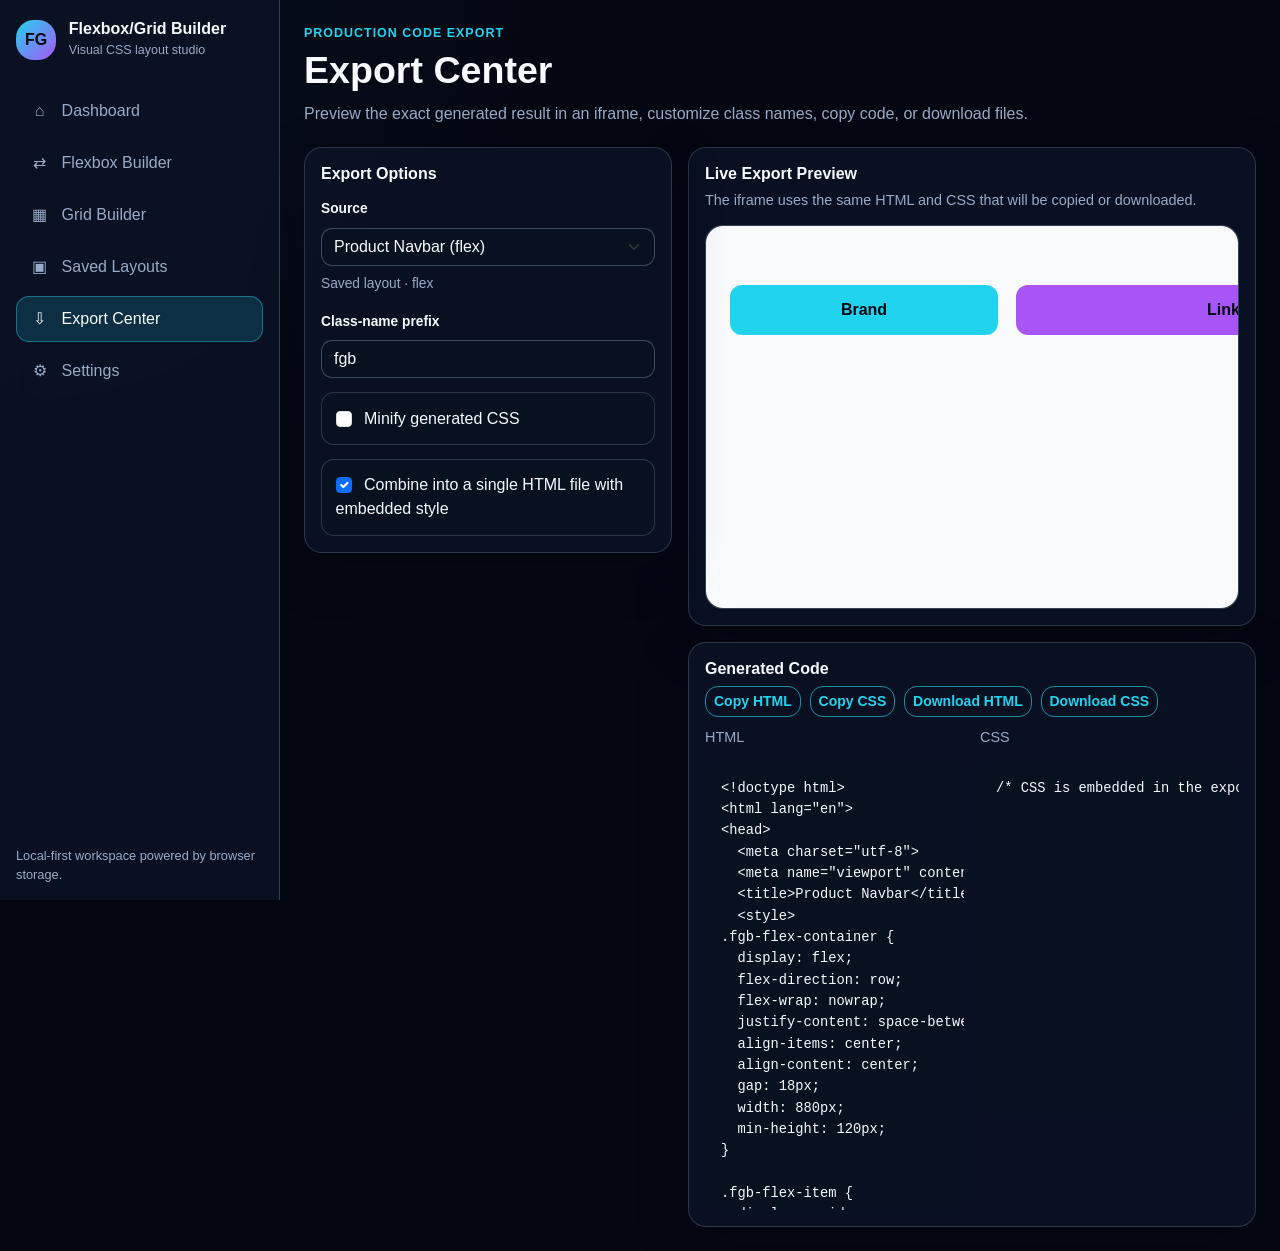
==== export.html @ abde0577 "Build Flexbox Grid Builder" ====
<!doctype html>
<html lang="en">
  <head>
    <meta charset="utf-8" />
    <meta name="viewport" content="width=device-width, initial-scale=1" />
    <title>Flexbox/Grid Builder | Export Center</title>
    <link
      href="https://cdn.jsdelivr.net/npm/bootstrap@5.3.3/dist/css/bootstrap.min.css"
      rel="stylesheet"
    />
    <link href="styles.css" rel="stylesheet" />
    <link href="css/export.css" rel="stylesheet" />
  </head>
  <body data-page="export">
    <div class="app-shell">
      <main class="app-main">
        <header class="page-header">
          <div>
            <p class="page-kicker">Production code export</p>
            <h1 class="page-title">Export Center</h1>
            <p class="page-description">
              Preview the exact generated result in an iframe, customize class
              names, copy code, or download files.
            </p>
          </div>
        </header>

        <section class="export-layout">
          <aside class="card-panel export-options">
            <div class="panel-inner">
              <h2 class="panel-title">Export Options</h2>
              <div id="exportOptions" class="export-option-grid"></div>
            </div>
          </aside>

          <div class="export-preview-stack">
            <div class="card-panel">
              <div class="panel-inner">
                <h2 class="panel-title">Live Export Preview</h2>
                <p class="panel-subtitle">
                  The iframe uses the same HTML and CSS that will be copied or
                  downloaded.
                </p>
                <div class="export-frame-wrap">
                  <iframe
                    class="export-frame"
                    id="exportPreviewFrame"
                    title="Export preview"
                  ></iframe>
                </div>
              </div>
            </div>

            <div class="card-panel">
              <div class="panel-inner">
                <div
                  class="d-flex flex-wrap justify-content-between align-items-center gap-2 mb-3"
                >
                  <h2 class="panel-title mb-0">Generated Code</h2>
                  <div class="export-actions">
                    <button
                      class="btn btn-outline-theme btn-sm"
                      id="copyExportHtmlBtn"
                      type="button"
                    >
                      Copy HTML
                    </button>
                    <button
                      class="btn btn-outline-theme btn-sm"
                      id="copyExportCssBtn"
                      type="button"
                    >
                      Copy CSS
                    </button>
                    <button
                      class="btn btn-outline-theme btn-sm"
                      id="downloadHtmlBtn"
                      type="button"
                    >
                      Download HTML
                    </button>
                    <button
                      class="btn btn-outline-theme btn-sm"
                      id="downloadCssBtn"
                      type="button"
                    >
                      Download CSS
                    </button>
                  </div>
                </div>
                <div class="export-code-grid">
                  <div>
                    <p class="panel-subtitle">HTML</p>
                    <pre class="code-panel" id="exportHtmlCode"></pre>
                  </div>
                  <div>
                    <p class="panel-subtitle">CSS</p>
                    <pre class="code-panel" id="exportCssCode"></pre>
                  </div>
                </div>
              </div>
            </div>
          </div>
        </section>
      </main>
    </div>

    <script src="https://code.jquery.com/jquery-3.7.1.min.js"></script>
    <script src="https://cdn.jsdelivr.net/npm/bootstrap@5.3.3/dist/js/bootstrap.bundle.min.js"></script>
    <script src="js/shared.js"></script>
    <script src="js/export.js"></script>
  </body>
</html>
---- styles.css ----
:root {
  --bg: #040712;
  --bg-soft: #07111f;
  --card: rgba(10, 18, 36, 0.9);
  --text: #f7fbff;
  --muted: #9aabc7;
  --primary: #22d3ee;
  --secondary: #a855f7;
  --success: #4ade80;
  --warning: #facc15;
  --danger: #fb7185;
  --radius: 18px;
  --font-family: Inter, sans-serif;
  --mono-font: "SFMono-Regular", Consolas, "Liberation Mono", monospace;
  --transition-speed: 320ms;
}

* {
  box-sizing: border-box;
}

html {
  min-height: 100%;
  background: var(--bg);
}

body {
  min-height: 100vh;
  margin: 0;
  background:
    radial-gradient(circle at top left, var(--bg-soft), transparent 34rem),
    var(--bg);
  color: var(--text);
  font-family: var(--font-family);
  overflow-x: hidden;
}

body.compact-sidebar .app-sidebar {
  width: 5.25rem;
}

body.compact-sidebar .sidebar-label,
body.compact-sidebar .sidebar-subtitle,
body.compact-sidebar .brand-copy,
body.compact-sidebar .sidebar-footer {
  display: none;
}

body.compact-sidebar .app-main {
  margin-left: 5.25rem;
}

a {
  color: var(--primary);
  text-decoration: none;
}

a:hover {
  color: var(--secondary);
}

button,
input,
select,
textarea {
  font: inherit;
}

.app-shell {
  min-height: 100vh;
  display: flex;
}

.app-sidebar {
  position: fixed;
  inset: 0 auto 0 0;
  z-index: 20;
  width: 17.5rem;
  padding: 1rem;
  background: var(--card);
  border-right: 1px solid color-mix(in srgb, var(--muted), transparent 72%);
  backdrop-filter: blur(1rem);
  transition: width var(--transition-speed) ease;
}

.app-main {
  width: 100%;
  min-height: 100vh;
  margin-left: 17.5rem;
  padding: 1.5rem;
  transition: margin-left var(--transition-speed) ease;
}

.sidebar-brand {
  display: flex;
  align-items: center;
  gap: 0.8rem;
  min-height: 3rem;
  margin-bottom: 1.5rem;
}

.brand-mark {
  width: 2.5rem;
  height: 2.5rem;
  display: grid;
  place-items: center;
  flex: 0 0 auto;
  border-radius: var(--radius);
  background: linear-gradient(135deg, var(--primary), var(--secondary));
  color: var(--bg);
  font-weight: 800;
}

.brand-title {
  margin: 0;
  color: var(--text);
  font-size: 1rem;
  font-weight: 800;
  line-height: 1.1;
}

.sidebar-subtitle {
  margin: 0.2rem 0 0;
  color: var(--muted);
  font-size: 0.78rem;
}

.sidebar-nav {
  display: grid;
  gap: 0.35rem;
}

.sidebar-link {
  display: flex;
  align-items: center;
  gap: 0.75rem;
  min-height: 2.8rem;
  padding: 0.7rem 0.85rem;
  border-radius: calc(var(--radius) * 0.72);
  color: var(--muted);
  transition:
    background var(--transition-speed) ease,
    color var(--transition-speed) ease,
    transform var(--transition-speed) ease;
}

.sidebar-link:hover,
.sidebar-link.active {
  background: color-mix(in srgb, var(--primary), transparent 84%);
  color: var(--text);
}

.sidebar-link.active {
  box-shadow: inset 0 0 0 1px
    color-mix(in srgb, var(--primary), transparent 58%);
}

.sidebar-icon {
  width: 1.25rem;
  min-width: 1.25rem;
  text-align: center;
}

.sidebar-footer {
  position: absolute;
  right: 1rem;
  bottom: 1rem;
  left: 1rem;
  color: var(--muted);
  font-size: 0.8rem;
}

.mobile-topbar {
  display: none;
  position: sticky;
  top: 0;
  z-index: 19;
  align-items: center;
  justify-content: space-between;
  gap: 1rem;
  padding: 0.85rem 1rem;
  background: var(--card);
  border-bottom: 1px solid color-mix(in srgb, var(--muted), transparent 72%);
  backdrop-filter: blur(1rem);
}

.page-header {
  display: flex;
  align-items: flex-start;
  justify-content: space-between;
  gap: 1rem;
  margin-bottom: 1.25rem;
}

.page-kicker {
  margin: 0 0 0.35rem;
  color: var(--primary);
  font-size: 0.78rem;
  font-weight: 800;
  letter-spacing: 0.08em;
  text-transform: uppercase;
}

.page-title {
  margin: 0;
  color: var(--text);
  font-size: clamp(1.65rem, 3vw, 2.35rem);
  font-weight: 850;
  letter-spacing: 0;
}

.page-description {
  max-width: 48rem;
  margin: 0.5rem 0 0;
  color: var(--muted);
  line-height: 1.6;
}

.content-grid {
  display: grid;
  gap: 1rem;
}

.card-panel {
  border: 1px solid color-mix(in srgb, var(--muted), transparent 76%);
  border-radius: var(--radius);
  background: var(--card);
  box-shadow: 0 1rem 3rem color-mix(in srgb, var(--bg), transparent 55%);
}

.panel-inner {
  padding: 1rem;
}

.panel-title {
  margin: 0 0 0.8rem;
  color: var(--text);
  font-size: 1rem;
  font-weight: 800;
}

.panel-subtitle {
  margin: -0.4rem 0 0.85rem;
  color: var(--muted);
  font-size: 0.9rem;
}

.stat-grid {
  display: grid;
  grid-template-columns: repeat(auto-fit, minmax(11rem, 1fr));
  gap: 1rem;
}

.stat-card {
  padding: 1rem;
  border: 1px solid color-mix(in srgb, var(--muted), transparent 76%);
  border-radius: var(--radius);
  background: var(--card);
}

.stat-label {
  margin: 0;
  color: var(--muted);
  font-size: 0.84rem;
}

.stat-value {
  margin: 0.35rem 0 0;
  color: var(--text);
  font-size: 1.8rem;
  font-weight: 850;
}

.action-grid {
  display: grid;
  grid-template-columns: repeat(auto-fit, minmax(13rem, 1fr));
  gap: 1rem;
}

.action-card {
  display: block;
  height: 100%;
  padding: 1rem;
  border: 1px solid color-mix(in srgb, var(--muted), transparent 76%);
  border-radius: var(--radius);
  background: var(--card);
  color: var(--text);
  transition:
    transform var(--transition-speed) ease,
    border-color var(--transition-speed) ease,
    background var(--transition-speed) ease;
}

.action-card:hover {
  transform: translateY(-0.16rem);
  border-color: color-mix(in srgb, var(--primary), transparent 42%);
  background: color-mix(in srgb, var(--primary), var(--card) 88%);
  color: var(--text);
}

.action-card-title {
  margin: 0;
  font-weight: 800;
}

.action-card-text {
  margin: 0.4rem 0 0;
  color: var(--muted);
  font-size: 0.9rem;
}

.btn-theme {
  border: 1px solid color-mix(in srgb, var(--primary), transparent 42%);
  border-radius: calc(var(--radius) * 0.72);
  background: var(--primary);
  color: var(--bg);
  font-weight: 800;
}

.btn-theme:hover {
  border-color: var(--secondary);
  background: var(--secondary);
  color: var(--bg);
}

.btn-outline-theme {
  border: 1px solid color-mix(in srgb, var(--primary), transparent 36%);
  border-radius: calc(var(--radius) * 0.72);
  background: transparent;
  color: var(--primary);
  font-weight: 700;
}

.btn-outline-theme:hover {
  background: var(--primary);
  color: var(--bg);
}

.btn-danger-theme {
  border: 1px solid color-mix(in srgb, var(--danger), transparent 30%);
  border-radius: calc(var(--radius) * 0.72);
  background: var(--danger);
  color: var(--bg);
  font-weight: 800;
}

.form-control,
.form-select {
  border-color: color-mix(in srgb, var(--muted), transparent 64%);
  border-radius: calc(var(--radius) * 0.62);
  background-color: var(--bg-soft);
  color: var(--text);
}

.form-control:focus,
.form-select:focus {
  border-color: var(--primary);
  background-color: var(--bg-soft);
  color: var(--text);
  box-shadow: 0 0 0 0.2rem color-mix(in srgb, var(--primary), transparent 78%);
}

.form-label {
  color: var(--text);
  font-size: 0.86rem;
  font-weight: 750;
}

.form-text,
.text-muted-theme {
  color: var(--muted);
}

.input-group-text {
  border-color: color-mix(in srgb, var(--muted), transparent 64%);
  background: var(--card);
  color: var(--muted);
}

.badge-theme {
  border: 1px solid color-mix(in srgb, var(--primary), transparent 46%);
  background: color-mix(in srgb, var(--primary), transparent 82%);
  color: var(--text);
}

.badge-grid {
  border-color: color-mix(in srgb, var(--secondary), transparent 46%);
  background: color-mix(in srgb, var(--secondary), transparent 82%);
}

.badge-flex {
  border-color: color-mix(in srgb, var(--primary), transparent 46%);
  background: color-mix(in srgb, var(--primary), transparent 82%);
}

.builder-layout {
  display: grid;
  grid-template-columns: minmax(17rem, 23rem) minmax(0, 1fr);
  gap: 1rem;
  align-items: start;
}

.controls-panel {
  position: sticky;
  top: 1rem;
  max-height: calc(100vh - 2rem);
  overflow: auto;
}

.control-section {
  padding: 1rem;
  border-bottom: 1px solid color-mix(in srgb, var(--muted), transparent 78%);
}

.control-section:last-child {
  border-bottom: 0;
}

.control-grid {
  display: grid;
  gap: 0.85rem;
}

.preview-stage {
  min-height: 24rem;
  padding: 1rem;
  border: 1px dashed color-mix(in srgb, var(--muted), transparent 48%);
  border-radius: var(--radius);
  background:
    linear-gradient(
      color-mix(in srgb, var(--muted), transparent 94%) 1px,
      transparent 1px
    ),
    linear-gradient(
      90deg,
      color-mix(in srgb, var(--muted), transparent 94%) 1px,
      transparent 1px
    ),
    var(--bg-soft);
  background-size: 1.5rem 1.5rem;
  overflow: auto;
}

.preview-item {
  display: grid;
  place-items: center;
  min-width: 3rem;
  min-height: 3rem;
  padding: 0.7rem;
  border: 1px solid color-mix(in srgb, var(--text), transparent 72%);
  border-radius: calc(var(--radius) * 0.55);
  color: var(--bg);
  font-weight: 800;
  text-align: center;
}

.code-panel {
  margin: 0;
  min-height: 16rem;
  max-height: 28rem;
  overflow: auto;
  padding: 1rem;
  border-radius: var(--radius);
  background: var(--bg-soft);
  color: var(--text);
  font-family: var(--mono-font);
  font-size: 0.86rem;
  line-height: 1.55;
  white-space: pre;
}

.code-tabs {
  display: flex;
  flex-wrap: wrap;
  gap: 0.5rem;
  margin-bottom: 0.75rem;
}

.item-editor,
.track-editor,
.layout-card {
  padding: 0.9rem;
  border: 1px solid color-mix(in srgb, var(--muted), transparent 76%);
  border-radius: calc(var(--radius) * 0.72);
  background: color-mix(in srgb, var(--bg-soft), transparent 8%);
}

.item-editor + .item-editor,
.track-editor + .track-editor {
  margin-top: 0.75rem;
}

.layout-card {
  display: grid;
  gap: 0.75rem;
}

.layout-card-header {
  display: flex;
  align-items: flex-start;
  justify-content: space-between;
  gap: 0.75rem;
}

.layout-title {
  margin: 0;
  color: var(--text);
  font-weight: 850;
}

.layout-meta {
  margin: 0.2rem 0 0;
  color: var(--muted);
  font-size: 0.84rem;
}

.layout-actions {
  display: flex;
  flex-wrap: wrap;
  gap: 0.45rem;
}

.mini-preview {
  min-height: 8rem;
  padding: 0.65rem;
  border-radius: calc(var(--radius) * 0.72);
  background: var(--bg-soft);
  overflow: hidden;
}

.mini-preview .preview-item {
  min-width: 1.65rem;
  min-height: 1.65rem;
  padding: 0.35rem;
  font-size: 0.7rem;
}

.empty-state {
  display: grid;
  place-items: center;
  min-height: 14rem;
  padding: 2rem;
  border: 1px dashed color-mix(in srgb, var(--muted), transparent 52%);
  border-radius: var(--radius);
  background: var(--card);
  color: var(--muted);
  text-align: center;
}

.status-region {
  position: fixed;
  right: 1rem;
  bottom: 1rem;
  z-index: 40;
  display: grid;
  gap: 0.5rem;
  width: min(24rem, calc(100vw - 2rem));
}

.status-message {
  padding: 0.85rem 1rem;
  border: 1px solid color-mix(in srgb, var(--muted), transparent 72%);
  border-radius: calc(var(--radius) * 0.72);
  background: var(--card);
  color: var(--text);
  box-shadow: 0 1rem 2rem color-mix(in srgb, var(--bg), transparent 54%);
}

.status-success {
  border-color: color-mix(in srgb, var(--success), transparent 42%);
}

.status-warning {
  border-color: color-mix(in srgb, var(--warning), transparent 42%);
}

.status-danger {
  border-color: color-mix(in srgb, var(--danger), transparent 42%);
}

.transition-overlay {
  position: fixed;
  inset: 0;
  z-index: 9999;
  display: grid;
  place-items: center;
  background: var(--bg);
  color: var(--text);
  opacity: 1;
  visibility: visible;
  transition:
    opacity var(--transition-speed) ease,
    visibility var(--transition-speed) ease;
}

.transition-overlay.hidden {
  opacity: 0;
  visibility: hidden;
  pointer-events: none;
}

.transition-content {
  display: grid;
  gap: 0.85rem;
  place-items: center;
  color: var(--muted);
}

.transition-spinner {
  width: 2.25rem;
  height: 2.25rem;
  border: 0.22rem solid color-mix(in srgb, var(--primary), transparent 72%);
  border-top-color: var(--primary);
  border-radius: 999rem;
  animation: spin 0.8s linear infinite;
}

.transition-message {
  margin: 0;
  font-size: 0.9rem;
}

.table-theme {
  color: var(--text);
}

.table-theme > :not(caption) > * > * {
  background: transparent;
  border-bottom-color: color-mix(in srgb, var(--muted), transparent 78%);
  color: var(--text);
}

iframe.export-frame {
  width: 100%;
  min-height: 24rem;
  border: 1px solid color-mix(in srgb, var(--muted), transparent 68%);
  border-radius: var(--radius);
  background: var(--bg-soft);
}

.theme-swatch {
  width: 2rem;
  height: 2rem;
  border: 1px solid color-mix(in srgb, var(--text), transparent 70%);
  border-radius: calc(var(--radius) * 0.45);
}

@keyframes spin {
  to {
    transform: rotate(360deg);
  }
}

@media (max-width: 991.98px) {
  .mobile-topbar {
    display: flex;
  }

  .app-shell {
    display: block;
  }

  .app-sidebar {
    transform: translateX(-100%);
    width: min(18rem, 88vw);
    transition:
      transform var(--transition-speed) ease,
      width var(--transition-speed) ease;
  }

  .app-sidebar.open {
    transform: translateX(0);
  }

  .app-main,
  body.compact-sidebar .app-main {
    margin-left: 0;
    padding: 1rem;
  }

  .builder-layout {
    grid-template-columns: 1fr;
  }

  .controls-panel {
    position: static;
    max-height: none;
  }

  .page-header {
    display: block;
  }
}

@media (max-width: 575.98px) {
  .app-main {
    padding: 0.85rem;
  }

  .panel-inner,
  .control-section {
    padding: 0.85rem;
  }

  .layout-card-header {
    display: block;
  }

  .layout-actions {
    margin-top: 0.75rem;
  }

  .code-panel {
    font-size: 0.78rem;
  }
}
---- css/export.css ----
.export-layout {
  display: grid;
  grid-template-columns: minmax(17rem, 23rem) minmax(0, 1fr);
  gap: 1rem;
  align-items: start;
}

.export-options {
  position: sticky;
  top: 1rem;
}

.export-preview-stack {
  display: grid;
  gap: 1rem;
}

.export-option-grid {
  display: grid;
  gap: 0.85rem;
}

.export-toggle-card {
  padding: 0.85rem;
  border: 1px solid color-mix(in srgb, var(--muted), transparent 76%);
  border-radius: calc(var(--radius) * 0.72);
  background: var(--bg-soft);
}

.export-actions {
  display: flex;
  flex-wrap: wrap;
  gap: 0.55rem;
}

.export-source-meta {
  margin: 0.55rem 0 0;
  color: var(--muted);
  font-size: 0.86rem;
}

.export-frame-wrap {
  display: grid;
  gap: 0.75rem;
}

.export-code-grid {
  display: grid;
  grid-template-columns: repeat(2, minmax(0, 1fr));
  gap: 1rem;
}

.export-code-grid .code-panel {
  min-height: 22rem;
}

@media (max-width: 991.98px) {
  .export-layout,
  .export-code-grid {
    grid-template-columns: 1fr;
  }

  .export-options {
    position: static;
  }
}
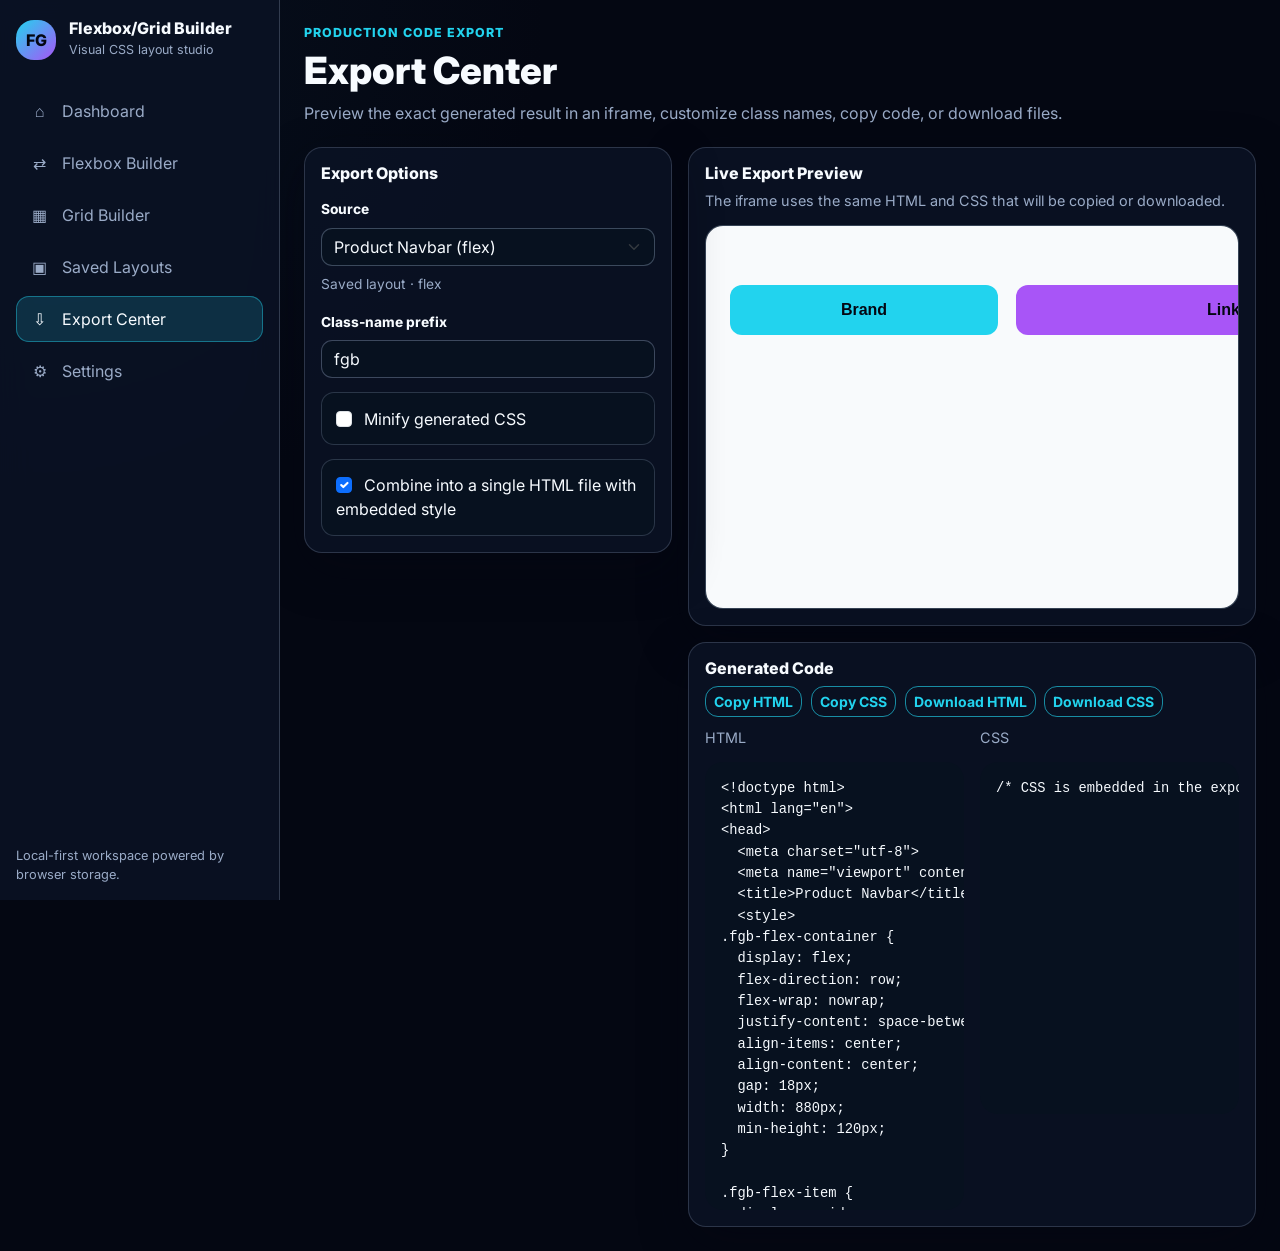
==== commit e1acbb0c: "Load Inter via Google Fonts font-family declared Inter but no stylesheet ever loaded it, so every vi" ====
--- a/export.html
+++ b/export.html
@@ -4,6 +4,27 @@
     <meta charset="utf-8" />
     <meta name="viewport" content="width=device-width, initial-scale=1" />
     <title>Flexbox/Grid Builder | Export Center</title>
+    <link rel="preconnect" href="https://fonts.googleapis.com" />
+    <link rel="preconnect" href="https://fonts.gstatic.com" crossorigin />
+    <link rel="stylesheet" href="https://fonts.googleapis.com/css2?family=Inter:wght@400;500;600;700&display=swap" />
+    <meta
+      name="description"
+      content="Preview your generated Flexbox or Grid layout in a live iframe, customize class names, copy the HTML and CSS, or download the files directly."
+    />
+    <link rel="canonical" href="https://fazal305.github.io/flexbox-grid-builder/export.html" />
+    <meta property="og:type" content="website" />
+    <meta property="og:url" content="https://fazal305.github.io/flexbox-grid-builder/export.html" />
+    <meta property="og:title" content="Flexbox/Grid Builder | Export Center" />
+    <meta
+      property="og:description"
+      content="Preview your generated Flexbox or Grid layout in a live iframe, customize class names, copy the HTML and CSS, or download the files directly."
+    />
+    <meta name="twitter:card" content="summary_large_image" />
+    <meta name="twitter:title" content="Flexbox/Grid Builder | Export Center" />
+    <meta
+      name="twitter:description"
+      content="Preview your generated Flexbox or Grid layout in a live iframe, customize class names, copy the HTML and CSS, or download the files directly."
+    />
     <link
       href="https://cdn.jsdelivr.net/npm/bootstrap@5.3.3/dist/css/bootstrap.min.css"
       rel="stylesheet"
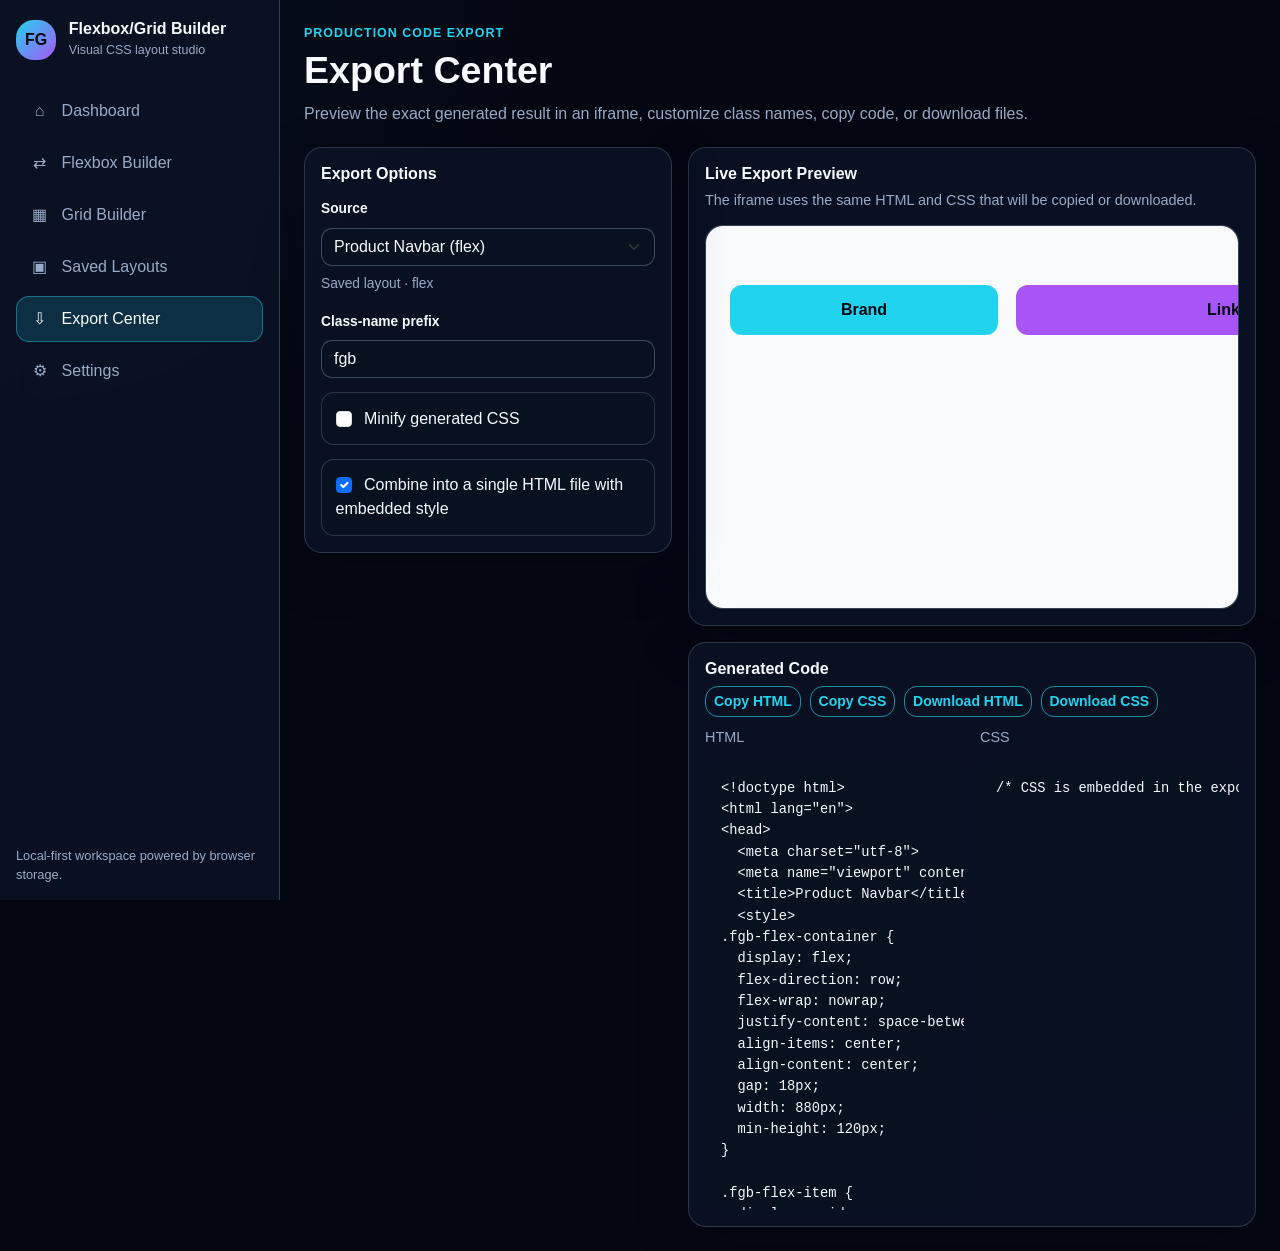
==== commit 32e6659f: "Replace generic default font with something more distinctive Inter is the typeface everyone reaches " ====
--- a/export.html
+++ b/export.html
@@ -6,7 +6,7 @@
     <title>Flexbox/Grid Builder | Export Center</title>
     <link rel="preconnect" href="https://fonts.googleapis.com" />
     <link rel="preconnect" href="https://fonts.gstatic.com" crossorigin />
-    <link rel="stylesheet" href="https://fonts.googleapis.com/css2?family=Inter:wght@400;500;600;700&display=swap" />
+    <link rel="stylesheet" href="https://fonts.googleapis.com/css2?family=Onest:wght@400;500;600;700&display=swap" />
     <meta
       name="description"
       content="Preview your generated Flexbox or Grid layout in a live iframe, customize class names, copy the HTML and CSS, or download the files directly."
--- a/styles.css
+++ b/styles.css
@@ -10,7 +10,7 @@
   --warning: #facc15;
   --danger: #fb7185;
   --radius: 18px;
-  --font-family: Inter, sans-serif;
+  --font-family: "Onest", sans-serif;
   --mono-font: "SFMono-Regular", Consolas, "Liberation Mono", monospace;
   --transition-speed: 320ms;
 }
